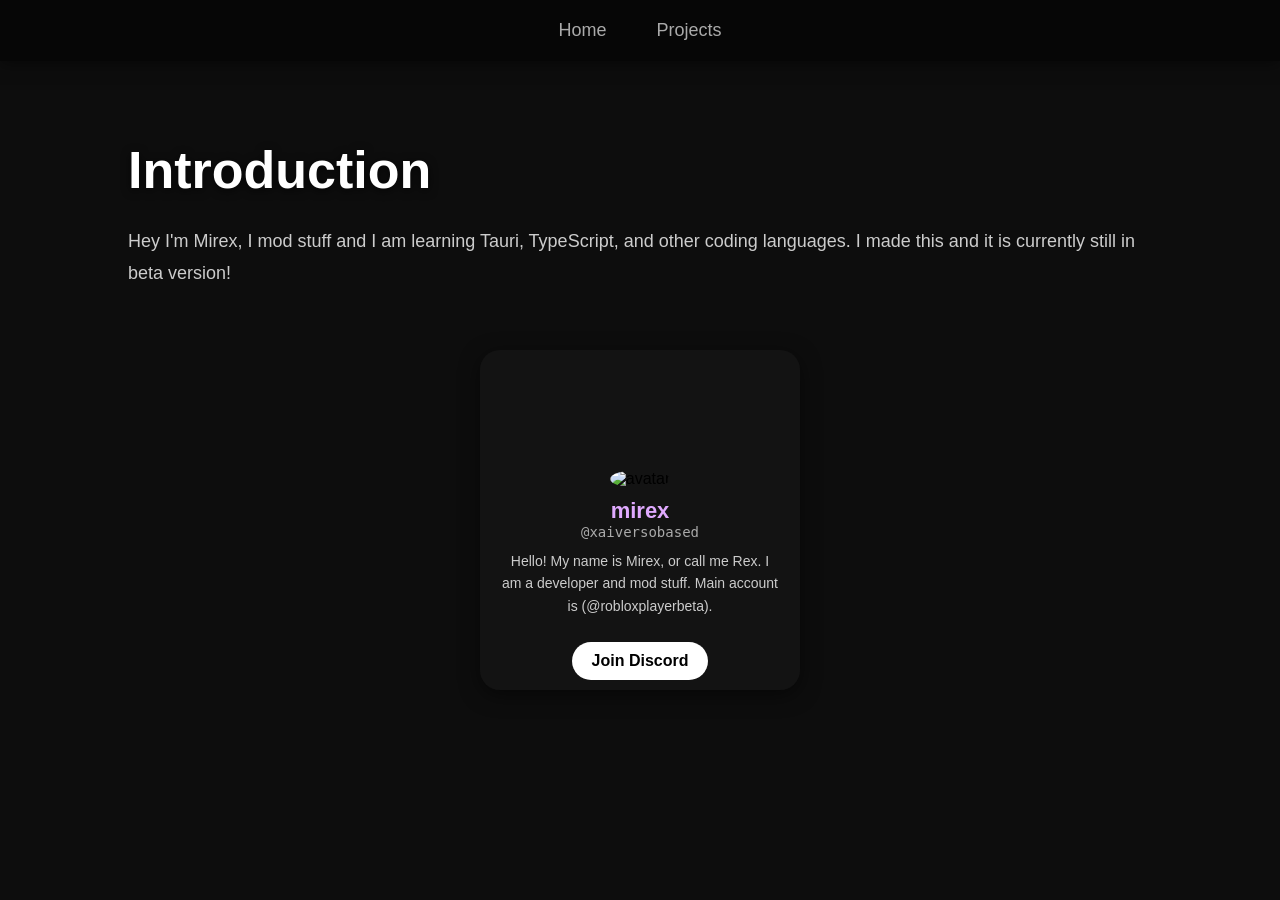
==== index.html @ 9b6d9817 "Add files via upload" ====
<!DOCTYPE html>
<html lang="en">
<head>
<meta charset="UTF-8">
<meta name="viewport" content="width=device-width, initial-scale=1.0">
<title>Introduce</title>
<link rel="stylesheet" href="https://cdnjs.cloudflare.com/ajax/libs/animate.css/4.1.1/animate.min.css" />
<style>
*{margin:0;padding:0;box-sizing:border-box;font-family:Arial,Helvetica,sans-serif;scroll-behavior:smooth}
body{background:#0d0d0d;overflow-x:hidden;display:flex;flex-direction:column;align-items:center;position:relative}
body::before{
  content:"";
  position:fixed;
  top:0; left:0;
  width:100%; height:100%;
  background: url('https://wallpaperaccess.com/full/4448725.jpg') no-repeat center center;
  background-size:cover;
  filter:blur(10px) brightness(0.5);
  z-index:-1;
}
nav{position:fixed;top:0;width:100%;display:flex;justify-content:center;gap:50px;padding:20px;background:rgba(0,0,0,0.5);backdrop-filter:blur(10px);z-index:1000;box-shadow:0 2px 15px rgba(0,0,0,0.5)}
nav a{color:#aaa;text-decoration:none;font-size:18px;transition:0.3s;position:relative}
nav a::after{content:'';position:absolute;width:0;height:2px;left:0;bottom:-5px;background:#fff;transition:0.3s}
nav a:hover::after{width:100%}
section{min-height:100vh;padding:140px 10%;display:flex;flex-direction:column;align-items:center;gap:30px;width:100%}
.profile-card{background:rgba(26,26,26,0.5);backdrop-filter:blur(10px);width:320px;border-radius:20px;overflow:hidden;box-shadow:0 5px 20px rgba(0,0,0,0.5);text-align:center;transition:0.4s;margin-top:30px}
.profile-card:hover{transform:scale(1.05);box-shadow:0 10px 25px rgba(0,0,0,0.7)}
.banner{width:100%;height:120px;background:url('/mnt/data/6975a83c-f95d-4e83-b7d8-08eb9c09bc95.png') center/cover no-repeat}
.avatar{width:80px;height:80px;border-radius:50%;margin-top:-40px}
.username{font-size:22px;font-weight:bold;margin-top:10px;color:#e0aaff;transition:0.3s}
.username:hover{animation:purpleGlow 1.5s infinite alternate; transform: scale(1.1);}
.userhandle{font-size:14px;color:#aaa;margin-bottom:10px;font-family: monospace}
.bio{font-size:14px;color:#ccc;padding:0 20px;line-height:1.6;margin-bottom:15px}
.button{display:inline-block;margin:10px 5px;padding:10px 20px;border-radius:25px;background:#fff;color:#000;text-decoration:none;font-weight:bold;transition:0.3s;cursor:pointer}
.button:hover{background:#ccc}
h1{font-size:52px;margin-bottom:25px;color:#fff;text-shadow:0 2px 10px rgba(0,0,0,0.7)}
p{color:#ccc;line-height:1.8;font-size:18px}
footer{text-align:center;padding:40px;color:#777;background:rgba(0,0,0,0.5);backdrop-filter:blur(10px);letter-spacing:1px;width:100%}

@keyframes purpleGlow{
0%,19%,21%,23%,25%,54%,56%,100%{text-shadow:0 0 4px #ff00ff,0 0 10px #ff00ff,0 0 20px #ff00ff,0 0 30px #ff00ff,0 0 40px #ff00ff;opacity:1}
20%,24%,55%{text-shadow:none;opacity:0.8}
}
</style>
</head>
<body>
<nav>
<a href="#intro">Home</a>
<a href="projects.html">Projects</a>
</nav>

<section id="intro" class="animate__animated animate__fadeIn">
<div>
<h1>Introduction</h1>
<p>Hey I'm Mirex, I mod stuff and I am learning Tauri, TypeScript, and other coding languages. I made this and it is currently still in beta version!</p>
</div>
<div class="profile-card animate__animated animate__fadeInUp">
<div class="banner"></div>
<img src="https://files.catbox.moe/ybjf7m.gif" alt="avatar" class="avatar" id="profileAvatar">
<div class="username" id="profileUsername">mirex</div>
<div class="userhandle" id="profileHandle">@xaiversobased</div>
<div class="bio" id="profileBio">Hello! My name is Mirex, or call me Rex. I am a developer and mod stuff. Main account is (@robloxplayerbeta).</div>
<div class="button" id="joinDiscord">Join Discord</div>
</div>
</section>



<script>
function copyToClipboard(text){navigator.clipboard.writeText(text).then(()=>{console.log(`Copied: ${text}`)}).catch(err=>console.error('Failed to copy:', err))}
document.getElementById('joinDiscord').addEventListener('click', async ()=>{
const username=document.getElementById('profileUsername').textContent;
copyToClipboard(username);
})
</script>
</body>
</html>
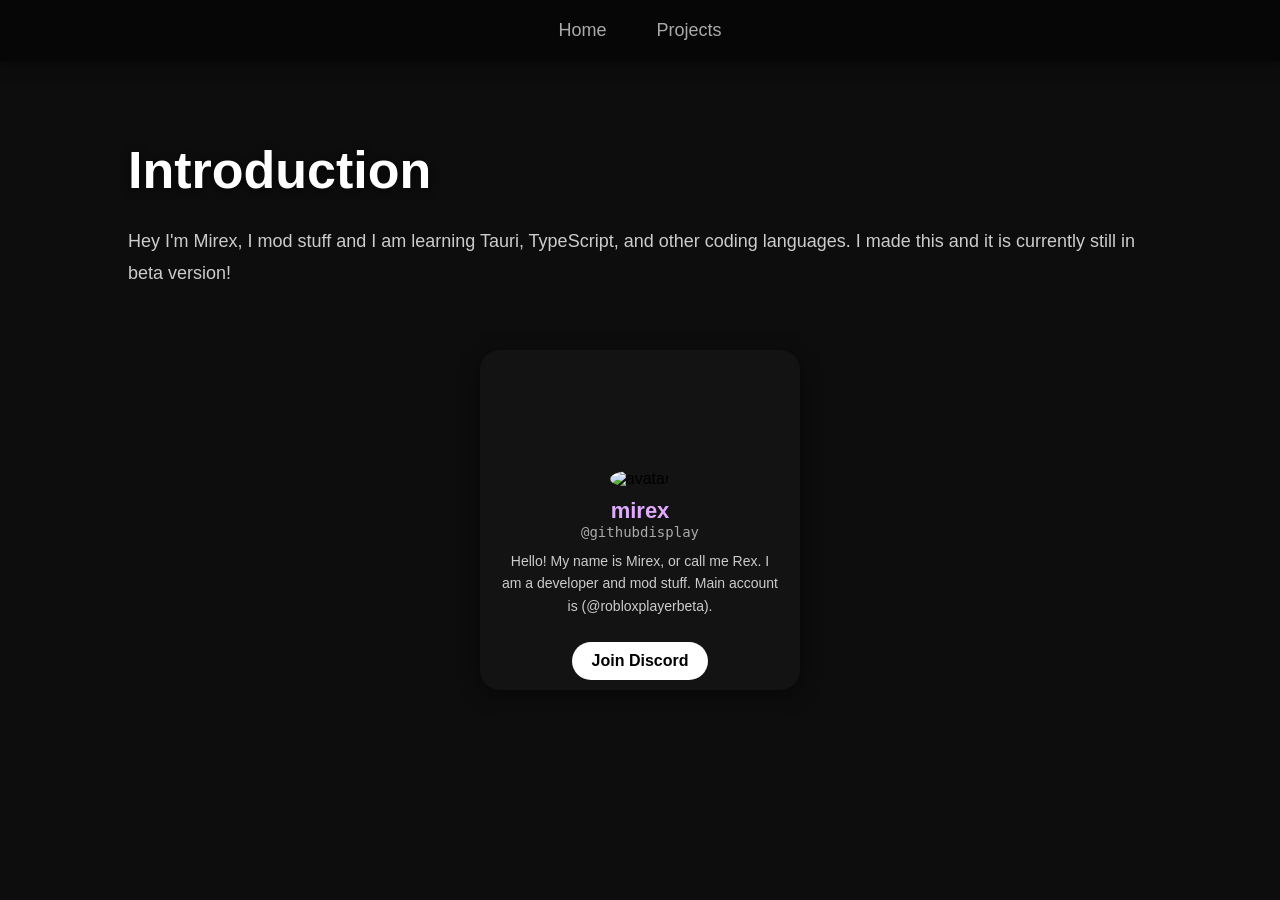
==== commit 44b0d318: "Update index.html" ====
--- a/index.html
+++ b/index.html
@@ -46,7 +46,7 @@
 <body>
 <nav>
 <a href="#intro">Home</a>
-<a href="projects.html">Projects</a>
+<a href="project.html">Projects</a>
 </nav>
 
 <section id="intro" class="animate__animated animate__fadeIn">
@@ -58,7 +58,7 @@
 <div class="banner"></div>
 <img src="https://files.catbox.moe/ybjf7m.gif" alt="avatar" class="avatar" id="profileAvatar">
 <div class="username" id="profileUsername">mirex</div>
-<div class="userhandle" id="profileHandle">@xaiversobased</div>
+<div class="userhandle" id="profileHandle">@githubdisplay</div>
 <div class="bio" id="profileBio">Hello! My name is Mirex, or call me Rex. I am a developer and mod stuff. Main account is (@robloxplayerbeta).</div>
 <div class="button" id="joinDiscord">Join Discord</div>
 </div>
@@ -74,4 +74,4 @@
 })
 </script>
 </body>
-</html>+</html>
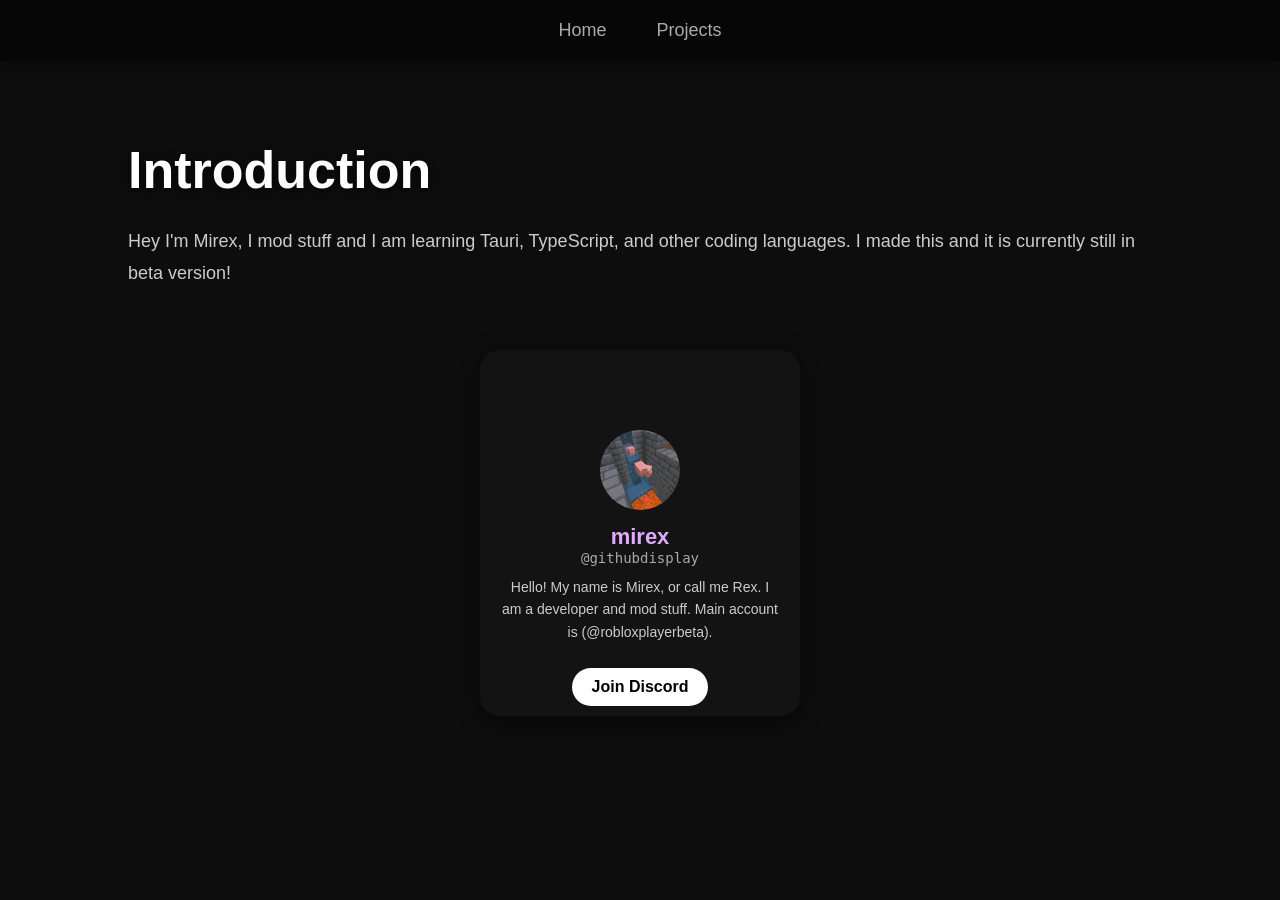
==== commit f2f567a4: "Update index.html" ====
--- a/index.html
+++ b/index.html
@@ -13,7 +13,7 @@
   position:fixed;
   top:0; left:0;
   width:100%; height:100%;
-  background: url('https://wallpaperaccess.com/full/4448725.jpg') no-repeat center center;
+  background: url('bgjpg') no-repeat center center;
   background-size:cover;
   filter:blur(10px) brightness(0.5);
   z-index:-1;
@@ -56,7 +56,7 @@
 </div>
 <div class="profile-card animate__animated animate__fadeInUp">
 <div class="banner"></div>
-<img src="https://files.catbox.moe/ybjf7m.gif" alt="avatar" class="avatar" id="profileAvatar">
+<img src="mirex.gif" alt="avatar" class="avatar" id="profileAvatar">
 <div class="username" id="profileUsername">mirex</div>
 <div class="userhandle" id="profileHandle">@githubdisplay</div>
 <div class="bio" id="profileBio">Hello! My name is Mirex, or call me Rex. I am a developer and mod stuff. Main account is (@robloxplayerbeta).</div>
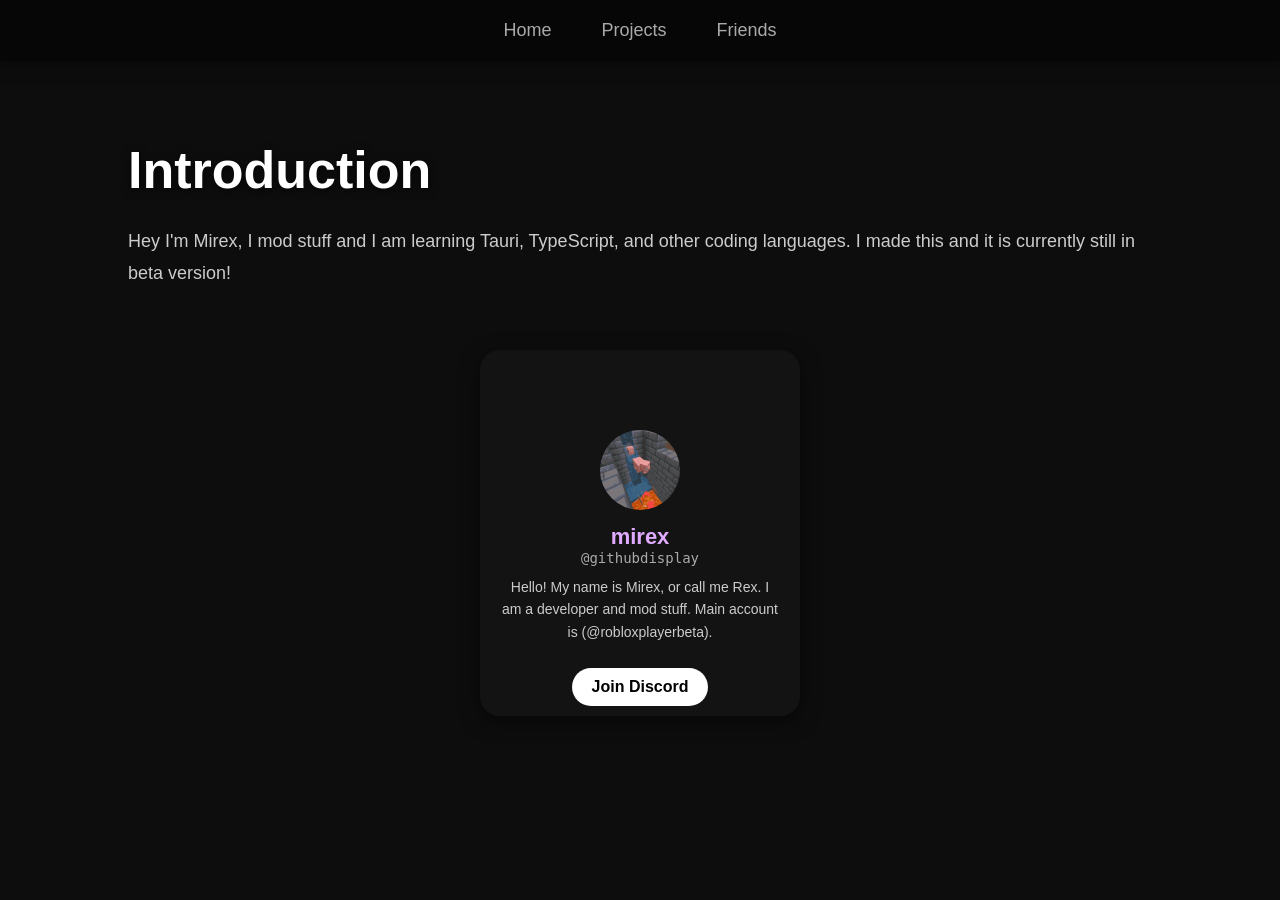
==== commit 1b1865bd: "friends" ====
--- a/index.html
+++ b/index.html
@@ -5,48 +5,13 @@
 <meta name="viewport" content="width=device-width, initial-scale=1.0">
 <title>Introduce</title>
 <link rel="stylesheet" href="https://cdnjs.cloudflare.com/ajax/libs/animate.css/4.1.1/animate.min.css" />
-<style>
-*{margin:0;padding:0;box-sizing:border-box;font-family:Arial,Helvetica,sans-serif;scroll-behavior:smooth}
-body{background:#0d0d0d;overflow-x:hidden;display:flex;flex-direction:column;align-items:center;position:relative}
-body::before{
-  content:"";
-  position:fixed;
-  top:0; left:0;
-  width:100%; height:100%;
-  background: url('bgjpg') no-repeat center center;
-  background-size:cover;
-  filter:blur(10px) brightness(0.5);
-  z-index:-1;
-}
-nav{position:fixed;top:0;width:100%;display:flex;justify-content:center;gap:50px;padding:20px;background:rgba(0,0,0,0.5);backdrop-filter:blur(10px);z-index:1000;box-shadow:0 2px 15px rgba(0,0,0,0.5)}
-nav a{color:#aaa;text-decoration:none;font-size:18px;transition:0.3s;position:relative}
-nav a::after{content:'';position:absolute;width:0;height:2px;left:0;bottom:-5px;background:#fff;transition:0.3s}
-nav a:hover::after{width:100%}
-section{min-height:100vh;padding:140px 10%;display:flex;flex-direction:column;align-items:center;gap:30px;width:100%}
-.profile-card{background:rgba(26,26,26,0.5);backdrop-filter:blur(10px);width:320px;border-radius:20px;overflow:hidden;box-shadow:0 5px 20px rgba(0,0,0,0.5);text-align:center;transition:0.4s;margin-top:30px}
-.profile-card:hover{transform:scale(1.05);box-shadow:0 10px 25px rgba(0,0,0,0.7)}
-.banner{width:100%;height:120px;background:url('/mnt/data/6975a83c-f95d-4e83-b7d8-08eb9c09bc95.png') center/cover no-repeat}
-.avatar{width:80px;height:80px;border-radius:50%;margin-top:-40px}
-.username{font-size:22px;font-weight:bold;margin-top:10px;color:#e0aaff;transition:0.3s}
-.username:hover{animation:purpleGlow 1.5s infinite alternate; transform: scale(1.1);}
-.userhandle{font-size:14px;color:#aaa;margin-bottom:10px;font-family: monospace}
-.bio{font-size:14px;color:#ccc;padding:0 20px;line-height:1.6;margin-bottom:15px}
-.button{display:inline-block;margin:10px 5px;padding:10px 20px;border-radius:25px;background:#fff;color:#000;text-decoration:none;font-weight:bold;transition:0.3s;cursor:pointer}
-.button:hover{background:#ccc}
-h1{font-size:52px;margin-bottom:25px;color:#fff;text-shadow:0 2px 10px rgba(0,0,0,0.7)}
-p{color:#ccc;line-height:1.8;font-size:18px}
-footer{text-align:center;padding:40px;color:#777;background:rgba(0,0,0,0.5);backdrop-filter:blur(10px);letter-spacing:1px;width:100%}
-
-@keyframes purpleGlow{
-0%,19%,21%,23%,25%,54%,56%,100%{text-shadow:0 0 4px #ff00ff,0 0 10px #ff00ff,0 0 20px #ff00ff,0 0 30px #ff00ff,0 0 40px #ff00ff;opacity:1}
-20%,24%,55%{text-shadow:none;opacity:0.8}
-}
-</style>
+  <link rel="stylesheet" href="index.css">
 </head>
 <body>
 <nav>
 <a href="#intro">Home</a>
 <a href="project.html">Projects</a>
+<a href="friends.html">Friends</a>
 </nav>
 
 <section id="intro" class="animate__animated animate__fadeIn">
--- a/index.css
+++ b/index.css
@@ -0,0 +1,36 @@
+
+*{margin:0;padding:0;box-sizing:border-box;font-family:Arial,Helvetica,sans-serif;scroll-behavior:smooth}
+body{background:#0d0d0d;overflow-x:hidden;display:flex;flex-direction:column;align-items:center;position:relative}
+body::before{
+  content:"";
+  position:fixed;
+  top:0; left:0;
+  width:100%; height:100%;
+  background: url('bgjpg') no-repeat center center;
+  background-size:cover;
+  filter:blur(10px) brightness(0.5);
+  z-index:-1;
+}
+nav{position:fixed;top:0;width:100%;display:flex;justify-content:center;gap:50px;padding:20px;background:rgba(0,0,0,0.5);backdrop-filter:blur(10px);z-index:1000;box-shadow:0 2px 15px rgba(0,0,0,0.5)}
+nav a{color:#aaa;text-decoration:none;font-size:18px;transition:0.3s;position:relative}
+nav a::after{content:'';position:absolute;width:0;height:2px;left:0;bottom:-5px;background:#fff;transition:0.3s}
+nav a:hover::after{width:100%}
+section{min-height:100vh;padding:140px 10%;display:flex;flex-direction:column;align-items:center;gap:30px;width:100%}
+.profile-card{background:rgba(26,26,26,0.5);backdrop-filter:blur(10px);width:320px;border-radius:20px;overflow:hidden;box-shadow:0 5px 20px rgba(0,0,0,0.5);text-align:center;transition:0.4s;margin-top:30px}
+.profile-card:hover{transform:scale(1.05);box-shadow:0 10px 25px rgba(0,0,0,0.7)}
+.banner{width:100%;height:120px;background:url('/mnt/data/6975a83c-f95d-4e83-b7d8-08eb9c09bc95.png') center/cover no-repeat}
+.avatar{width:80px;height:80px;border-radius:50%;margin-top:-40px}
+.username{font-size:22px;font-weight:bold;margin-top:10px;color:#e0aaff;transition:0.3s}
+.username:hover{animation:purpleGlow 1.5s infinite alternate; transform: scale(1.1);}
+.userhandle{font-size:14px;color:#aaa;margin-bottom:10px;font-family: monospace}
+.bio{font-size:14px;color:#ccc;padding:0 20px;line-height:1.6;margin-bottom:15px}
+.button{display:inline-block;margin:10px 5px;padding:10px 20px;border-radius:25px;background:#fff;color:#000;text-decoration:none;font-weight:bold;transition:0.3s;cursor:pointer}
+.button:hover{background:#ccc}
+h1{font-size:52px;margin-bottom:25px;color:#fff;text-shadow:0 2px 10px rgba(0,0,0,0.7)}
+p{color:#ccc;line-height:1.8;font-size:18px}
+footer{text-align:center;padding:40px;color:#777;background:rgba(0,0,0,0.5);backdrop-filter:blur(10px);letter-spacing:1px;width:100%}
+
+@keyframes purpleGlow{
+0%,19%,21%,23%,25%,54%,56%,100%{text-shadow:0 0 4px #ff00ff,0 0 10px #ff00ff,0 0 20px #ff00ff,0 0 30px #ff00ff,0 0 40px #ff00ff;opacity:1}
+20%,24%,55%{text-shadow:none;opacity:0.8}
+}
